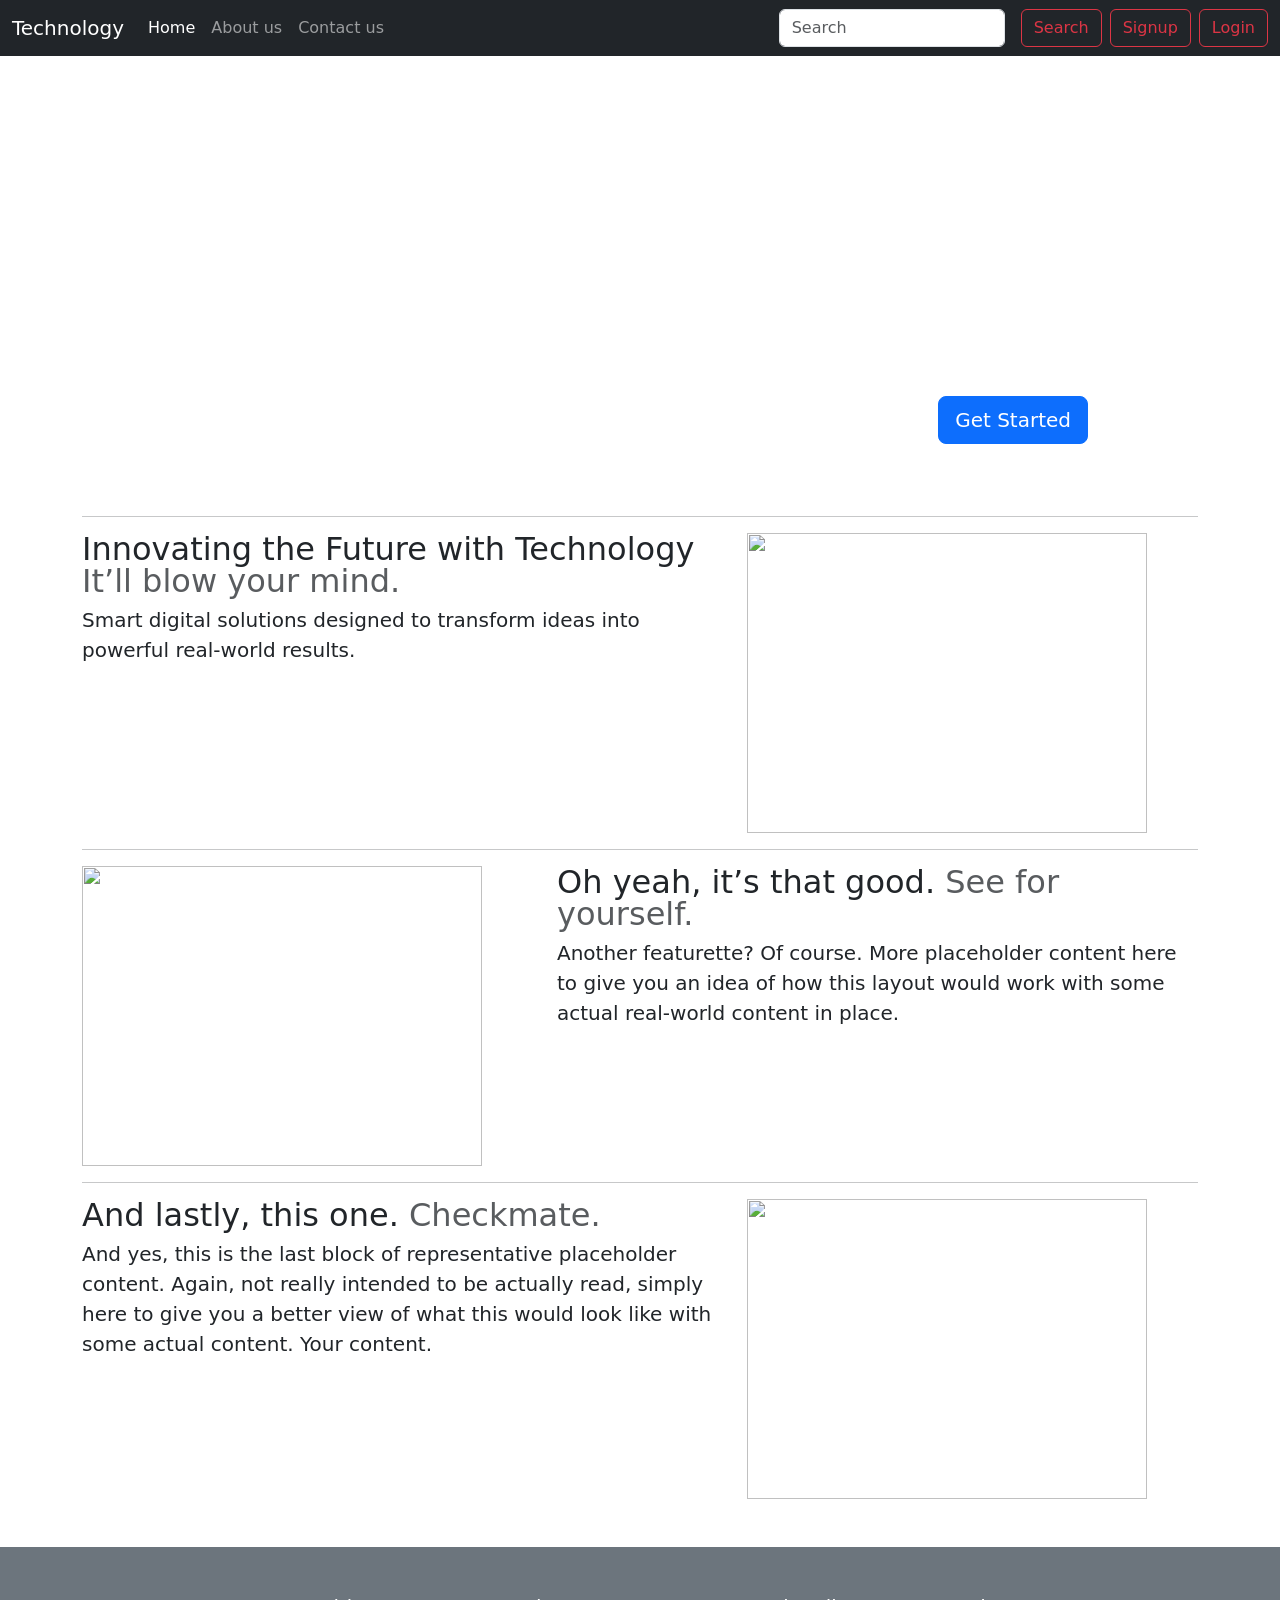
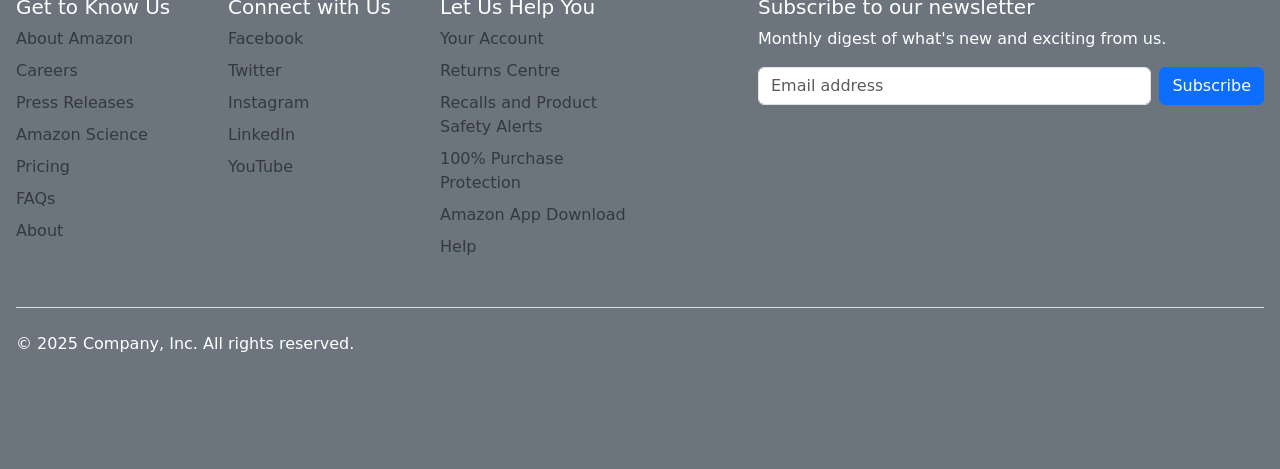
==== index.html @ ddcedeeb "Add files via upload file added" ====
<!doctype html>
<html lang="en">

<head>
  <meta charset="utf-8">
  <meta name="viewport" content="width=device-width, initial-scale=1">
  <title>Bootstrap Project</title>
  <link rel="stylesheet" href="style.css">
  <link href="https://cdn.jsdelivr.net/npm/bootstrap@5.3.8/dist/css/bootstrap.min.css" rel="stylesheet"
    integrity="sha384-sRIl4kxILFvY47J16cr9ZwB07vP4J8+LH7qKQnuqkuIAvNWLzeN8tE5YBujZqJLB" crossorigin="anonymous">
</head>

<body>


  <header data-bs-theme="light">
    <nav class="navbar navbar-expand-md navbar-dark fixed-top bg-dark">
      <div class="container-fluid"> <a class="navbar-brand" href="#">Technology</a> <button class="navbar-toggler"
          type="button" data-bs-toggle="collapse" data-bs-target="#navbarCollapse" aria-controls="navbarCollapse"
          aria-expanded="false" aria-label="Toggle navigation"> <span class="navbar-toggler-icon"></span> </button>
        <div class="collapse navbar-collapse" id="navbarCollapse">
          <ul class="navbar-nav me-auto mb-2 mb-md-0">
            <li class="nav-item"> <a class="nav-link active" aria-current="page" href="#">Home</a> </li>
            <li class="nav-item"> <a class="nav-link" href="Aboutus.html">About us</a> </li>
            <li class="nav-item"> <a class="nav-link " href="contactus.html">Contact us</a> </li>
          </ul>
          <form class="d-flex" role="search"> <input class="form-control me-2" type="search" placeholder="Search"
              aria-label="Search"> <button class="btn btn-outline-danger ms-2" type="submit">Search</button>
            <button class="btn btn-outline-danger ms-2" type="button" data-bs-toggle="modal"
              data-bs-target="#SignupModal">Signup</button>

            <button class="btn btn-outline-danger ms-2" type="button" data-bs-toggle="modal"
              data-bs-target="#LoginModal">Login</button>
          </form>
        </div>
      </div>
    </nav>
  </header>
  <!-- Signup Modal -->
  <div class="modal fade" id="SignupModal" data-bs-backdrop="static" data-bs-keyboard="false" tabindex="-1"
    aria-labelledby="SignupModalLabel" aria-hidden="true">
    <div class="modal-dialog">
      <div class="modal-content">
        <div class="modal-header">
          <h1 class="modal-title fs-5" id="SignupModalLabel">Signup</h1>
          <button type="button" class="btn-close" data-bs-dismiss="modal" aria-label="Close"></button>
        </div>
        <div class="modal-body">
         <form class="row g-3">
  <div class="col-md-6">
    <label for="inputEmail4" class="form-label">Email</label>
    <input type="email" class="form-control" id="inputEmail4">
  </div>
  <div class="col-md-6">
    <label for="inputPassword4" class="form-label">Password</label>
    <input type="password" class="form-control" id="inputPassword4">
  </div>
  <div class="col-12">
    <label for="inputAddress" class="form-label">Address</label>
    <input type="text" class="form-control" id="inputAddress" placeholder="1234 Main St">
  </div>
  <div class="col-12">
    <label for="inputAddress2" class="form-label">Address 2</label>
    <input type="text" class="form-control" id="inputAddress2" placeholder="Apartment, studio, or floor">
  </div>
  <div class="col-md-6">
    <label for="inputCity" class="form-label">City</label>
    <input type="text" class="form-control" id="inputCity">
  </div>
  <div class="col-md-4">
    <label for="inputState" class="form-label">State</label>
    <select id="inputState" class="form-select">
      <option selected>Choose...</option>
      <option>...</option>
    </select>
  </div>
  <div class="col-md-2">
    <label for="inputZip" class="form-label">Zip</label>
    <input type="text" class="form-control" id="inputZip">
  </div>
  <div class="col-12">
    <div class="form-check">
      <input class="form-check-input" type="checkbox" id="gridCheck">
      <label class="form-check-label" for="gridCheck">
        Check me out
      </label>
    </div>
  </div>
  <div class="col-12">
    <button type="submit" class="btn btn-primary">Sign in</button>
  </div>
</form>
        </div>
        <!-- <div class="modal-footer">
          <button type="button" class="btn btn-secondary" data-bs-dismiss="modal">Close</button>
          <button type="button" class="btn btn-primary">Understood</button>
        </div> -->
      </div>
    </div>
  </div>
  <!-- Login Modal -->
  <div class="modal fade" id="LoginModal" data-bs-backdrop="static" data-bs-keyboard="false" tabindex="-1"
    aria-labelledby="LoginModalLabel" aria-hidden="true">
    <div class="modal-dialog">
      <div class="modal-content">
        <div class="modal-header">
          <h1 class="modal-title fs-5" id="LoginModalLabel">Login</h1>
          <button type="button" class="btn-close" data-bs-dismiss="modal" aria-label="Close"></button>
        </div>
        <div class="modal-body">
        <div class="mb-3 row">
  <label for="staticEmail" class="col-sm-2 col-form-label">Email</label>
  <div class="col-sm-10">
    <input type="text" readonly class="form-control-plaintext" id="staticEmail" value="email@example.com">
  </div>
</div>
<div class="mb-3 row">
  <label for="inputPassword" class="col-sm-2 col-form-label">Password</label>
  <div class="col-sm-10">
    <input type="password" class="form-control" id="inputPassword">
  </div>
</div>
<div class="col-12">
    <button class="btn btn-primary" type="submit">Submit form</button>
  </div>
        </div>
        <!-- <div class="modal-footer">
          <button type="button" class="btn btn-secondary" data-bs-dismiss="modal">Close</button>
          <button type="button" class="btn btn-primary">Understood</button>
        </div> -->
      </div>
    </div>
  </div>
  <main>

    <div id="carouselExampleCaptions" class="carousel slide">
      <div class="carousel-indicators">
        <button type="button" data-bs-target="#carouselExampleCaptions" data-bs-slide-to="0" class="active"
          aria-current="true" aria-label="Slide 1"></button>
        <button type="button" data-bs-target="#carouselExampleCaptions" data-bs-slide-to="1"
          aria-label="Slide 2"></button>
        <button type="button" data-bs-target="#carouselExampleCaptions" data-bs-slide-to="2"
          aria-label="Slide 3"></button>
      </div>
      <div class="carousel-inner">
        <div class="carousel-item active">
          <img src="img/photoslider3.avif" class="d-block w-100 slider-img" alt="...">
          <div class="container">
            <div class="carousel-caption text-end">
              <h1>Welcome to Our World of Innovation</h1>
              <p>We create smart, modern, and reliable solutions to help your business grow faster and smarter.</p>
              <p><a class="btn btn-lg btn-primary" href="#">Get Started</a></p>
            </div>
          </div>
        </div>
        <div class="carousel-item">
          <img src="img/photoslider1.avif" class="d-block w-100 slider-img" alt="...">
          <div class="container">
            <div class="carousel-caption text-start">
              <h1>Powered by Modern Technology</h1>
              <p class="opacity-75">We use the latest tools and technologies to build fast, secure, and scalable
                solutions.</p>
              <p><a class="btn btn-lg btn-primary" href="#">View Projects</a></p>
            </div>
          </div>
        </div>
        <div class="carousel-item">
          <img src="img/photoslider2.avif" class="d-block w-100 slider-img" alt="...">
          <div class="container">
            <div class="carousel-caption">
              <h1>Professional Solutions for Your Success</h1>
              <p>From design to development, we deliver high-quality services tailored to your needs.</p>
              <p><a class="btn btn-lg btn-primary" href="#">Explore Services</a></p>
            </div>
          </div>
        </div>
      </div>
      <button class="carousel-control-prev" type="button" data-bs-target="#carouselExampleCaptions"
        data-bs-slide="prev">
        <span class="carousel-control-prev-icon" aria-hidden="true"></span>
        <span class="visually-hidden">Previous</span>
      </button>
      <button class="carousel-control-next" type="button" data-bs-target="#carouselExampleCaptions"
        data-bs-slide="next">
        <span class="carousel-control-next-icon" aria-hidden="true"></span>
        <span class="visually-hidden">Next</span>
      </button>
    </div>
  </main>
  <div class="container">
    <hr class="featurette-divider">
    <div class="row featurette">
      <div class="col-md-7">
        <h2 class="featurette-heading fw-normal lh-1">Innovating the Future with Technology <span
            class="text-body-secondary">It’ll
            blow your mind.</span></h2>
        <p class="lead">Smart digital solutions designed to transform ideas into powerful real-world results.
        </p>
      </div>
      <div class="col-md-5">
        <img src="img/phototech1.avif" height="300" width="400" alt="">
        <title>Placeholder</title>
      </div>
    </div>


    <hr class="featurette-divider">

    <div class="row featurette">
      <div class="col-md-7 order-md-2">
        <h2 class="featurette-heading fw-normal lh-1">Oh yeah, it’s that good. <span class="text-body-secondary">See for
            yourself.</span></h2>
        <p class="lead">Another featurette? Of course. More placeholder content here to give you an idea of how this
          layout would work with some actual real-world content in place.</p>
      </div>
      <div class="col-md-5 order-md-1"> <img src="img/phototech2.avif" height="300" width="400" alt=""> </div>
    </div>

    <hr class="featurette-divider">

    <div class="row featurette">
      <div class="col-md-7">
        <h2 class="featurette-heading fw-normal lh-1">And lastly, this one. <span
            class="text-body-secondary">Checkmate.</span></h2>
        <p class="lead">And yes, this is the last block of representative placeholder content. Again, not really
          intended to be actually read, simply here to give you a better view of what this would look like with some
          actual content. Your content.</p>
      </div>
      <div class="col-md-5"> <img src="img/phototech3.avif" height="300" width="400" alt=""> </div>
    </div>
  </div>

  <footer class="py-5 text-bg-secondary p-3 mt-5">
    <div class="row">
      <div class="col-6 col-md-2 mb-3">
        <h5>Get to Know Us</h5>
        <ul class="nav flex-column">
          <li class="nav-item mb-2"><a href="#" class="nav-link p-0 text-body-secondary">About Amazon</a></li>
          <li class="nav-item mb-2"><a href="#" class="nav-link p-0 text-body-secondary">Careers</a></li>
          <li class="nav-item mb-2"><a href="#" class="nav-link p-0 text-body-secondary">Press Releases</a></li>
          <li class="nav-item mb-2"><a href="#" class="nav-link p-0 text-body-secondary">Amazon Science</a></li>
          <li class="nav-item mb-2"><a href="#" class="nav-link p-0 text-body-secondary">Pricing</a></li>
          <li class="nav-item mb-2"><a href="#" class="nav-link p-0 text-body-secondary">FAQs</a></li>
          <li class="nav-item mb-2"><a href="#" class="nav-link p-0 text-body-secondary">About</a></li>
        </ul>
      </div>
      <div class="col-6 col-md-2 mb-3">
        <h5>Connect with Us</h5>
        <ul class="nav flex-column">
          <li class="nav-item mb-2"><a href="#" class="nav-link p-0 text-body-secondary">Facebook</a></li>
          <li class="nav-item mb-2"><a href="#" class="nav-link p-0 text-body-secondary">Twitter</a></li>
          <li class="nav-item mb-2"><a href="#" class="nav-link p-0 text-body-secondary">Instagram</a></li>
          <li class="nav-item mb-2"><a href="#" class="nav-link p-0 text-body-secondary">LinkedIn</a></li>
          <li class="nav-item mb-2"><a href="#" class="nav-link p-0 text-body-secondary">YouTube</a></li>
        </ul>
      </div>
      <div class="col-6 col-md-2 mb-3">
        <h5>Let Us Help You</h5>
        <ul class="nav flex-column">
          <li class="nav-item mb-2"><a href="#" class="nav-link p-0 text-body-secondary">Your Account
            </a></li>
          <li class="nav-item mb-2"><a href="#" class="nav-link p-0 text-body-secondary">Returns Centre</a></li>
          <li class="nav-item mb-2"><a href="#" class="nav-link p-0 text-body-secondary">Recalls and Product Safety
              Alerts</a></li>
          <li class="nav-item mb-2"><a href="#" class="nav-link p-0 text-body-secondary">100% Purchase Protection</a>
          </li>
          <li class="nav-item mb-2"><a href="#" class="nav-link p-0 text-body-secondary">Amazon App Download</a></li>
          <li class="nav-item mb-2"><a href="#" class="nav-link p-0 text-body-secondary">Help</a></li>
        </ul>
      </div>
      <div class="col-md-5 offset-md-1 mb-3">
        <form>
          <h5>Subscribe to our newsletter</h5>
          <p>Monthly digest of what's new and exciting from us.</p>
          <div class="d-flex flex-column flex-sm-row w-100 gap-2"> <label for="newsletter1"
              class="visually-hidden">Email address</label> <input id="newsletter1" type="email" class="form-control"
              placeholder="Email address"> <button class="btn btn-primary" type="button">Subscribe</button> </div>
        </form>
      </div>
    </div>
    <div class="d-flex flex-column flex-sm-row justify-content-between py-4 my-4 border-top">
      <p>© 2025 Company, Inc. All rights reserved.</p>
      <ul class="list-unstyled d-flex">
        <li class="ms-3"><a class="link-body-emphasis" href="#" aria-label="Instagram"><svg class="bi" width="24"
              height="24">
              <use xlink:href="#instagram"></use>
            </svg></a></li>
        <li class="ms-3"><a class="link-body-emphasis" href="#" aria-label="Facebook"><svg class="bi" width="24"
              height="24" aria-hidden="true">
              <use xlink:href="#facebook"></use>
            </svg></a></li>
      </ul>
    </div>
  </footer>

  <script src="https://cdn.jsdelivr.net/npm/bootstrap@5.3.8/dist/js/bootstrap.bundle.min.js"
    integrity="sha384-FKyoEForCGlyvwx9Hj09JcYn3nv7wiPVlz7YYwJrWVcXK/BmnVDxM+D2scQbITxI"
    crossorigin="anonymous"></script>
</body>

</html>
---- style.css ----
.slider-img {
  height: 500px;        /* same height for all images */
  object-fit: cover;    /* crop nicely, no stretching */
}
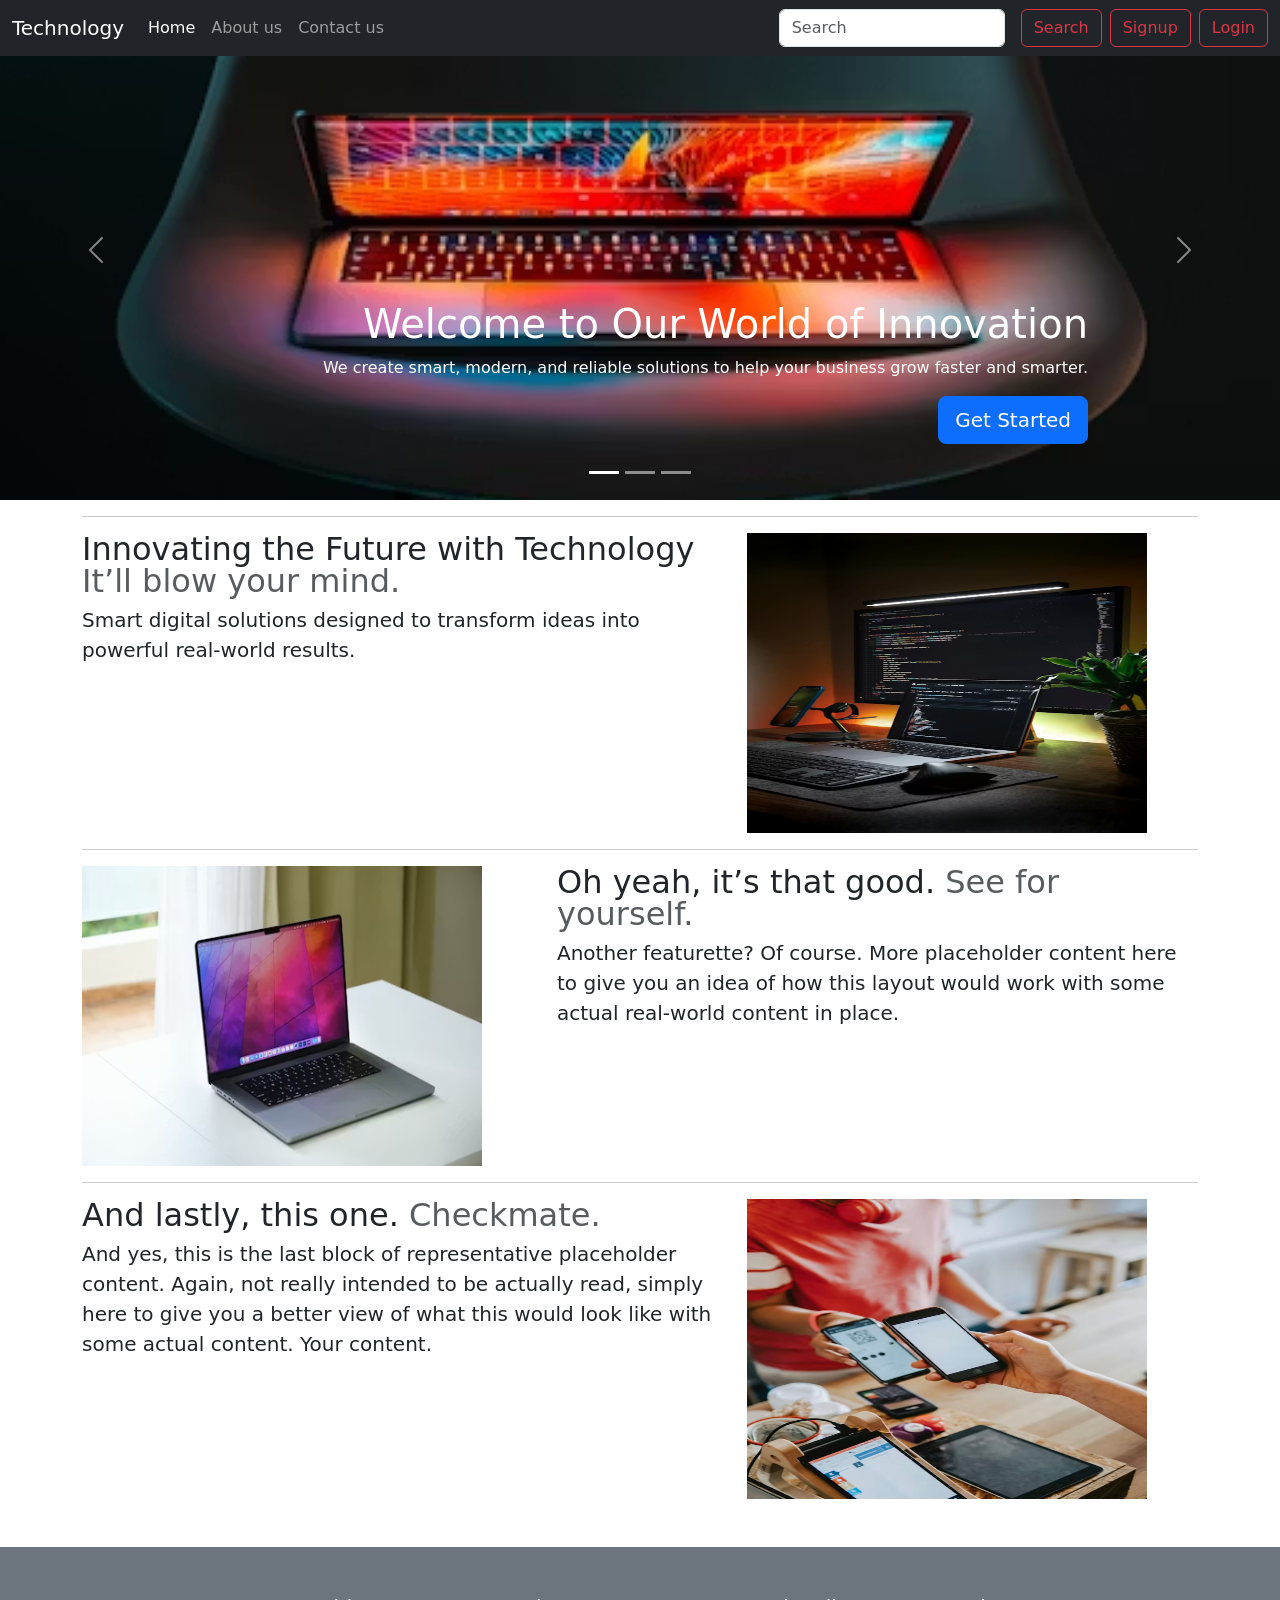
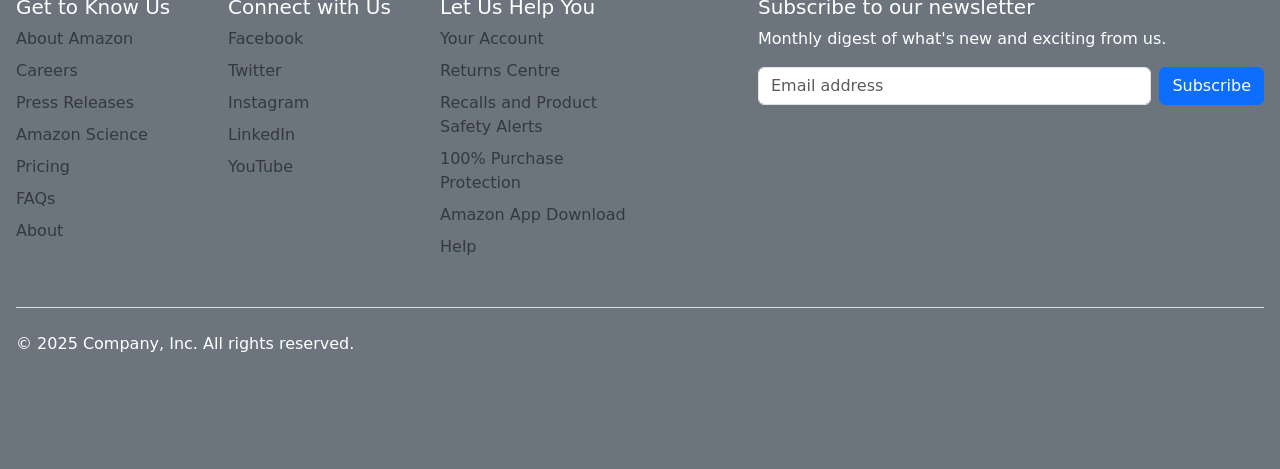
==== commit 360d571d: "Update index file remove img folder" ====
--- a/index.html
+++ b/index.html
@@ -144,7 +144,7 @@
       </div>
       <div class="carousel-inner">
         <div class="carousel-item active">
-          <img src="img/photoslider3.avif" class="d-block w-100 slider-img" alt="...">
+          <img src="photoslider3.avif" class="d-block w-100 slider-img" alt="...">
           <div class="container">
             <div class="carousel-caption text-end">
               <h1>Welcome to Our World of Innovation</h1>
@@ -154,7 +154,7 @@
           </div>
         </div>
         <div class="carousel-item">
-          <img src="img/photoslider1.avif" class="d-block w-100 slider-img" alt="...">
+          <img src="photoslider1.avif" class="d-block w-100 slider-img" alt="...">
           <div class="container">
             <div class="carousel-caption text-start">
               <h1>Powered by Modern Technology</h1>
@@ -165,7 +165,7 @@
           </div>
         </div>
         <div class="carousel-item">
-          <img src="img/photoslider2.avif" class="d-block w-100 slider-img" alt="...">
+          <img src="photoslider2.avif" class="d-block w-100 slider-img" alt="...">
           <div class="container">
             <div class="carousel-caption">
               <h1>Professional Solutions for Your Success</h1>
@@ -198,7 +198,7 @@
         </p>
       </div>
       <div class="col-md-5">
-        <img src="img/phototech1.avif" height="300" width="400" alt="">
+        <img src="phototech1.avif" height="300" width="400" alt="">
         <title>Placeholder</title>
       </div>
     </div>
@@ -213,7 +213,7 @@
         <p class="lead">Another featurette? Of course. More placeholder content here to give you an idea of how this
           layout would work with some actual real-world content in place.</p>
       </div>
-      <div class="col-md-5 order-md-1"> <img src="img/phototech2.avif" height="300" width="400" alt=""> </div>
+      <div class="col-md-5 order-md-1"> <img src="phototech2.avif" height="300" width="400" alt=""> </div>
     </div>
 
     <hr class="featurette-divider">
@@ -226,7 +226,7 @@
           intended to be actually read, simply here to give you a better view of what this would look like with some
           actual content. Your content.</p>
       </div>
-      <div class="col-md-5"> <img src="img/phototech3.avif" height="300" width="400" alt=""> </div>
+      <div class="col-md-5"> <img src="phototech3.avif" height="300" width="400" alt=""> </div>
     </div>
   </div>
 
@@ -298,4 +298,5 @@
     crossorigin="anonymous"></script>
 </body>
 
-</html>+
+</html>
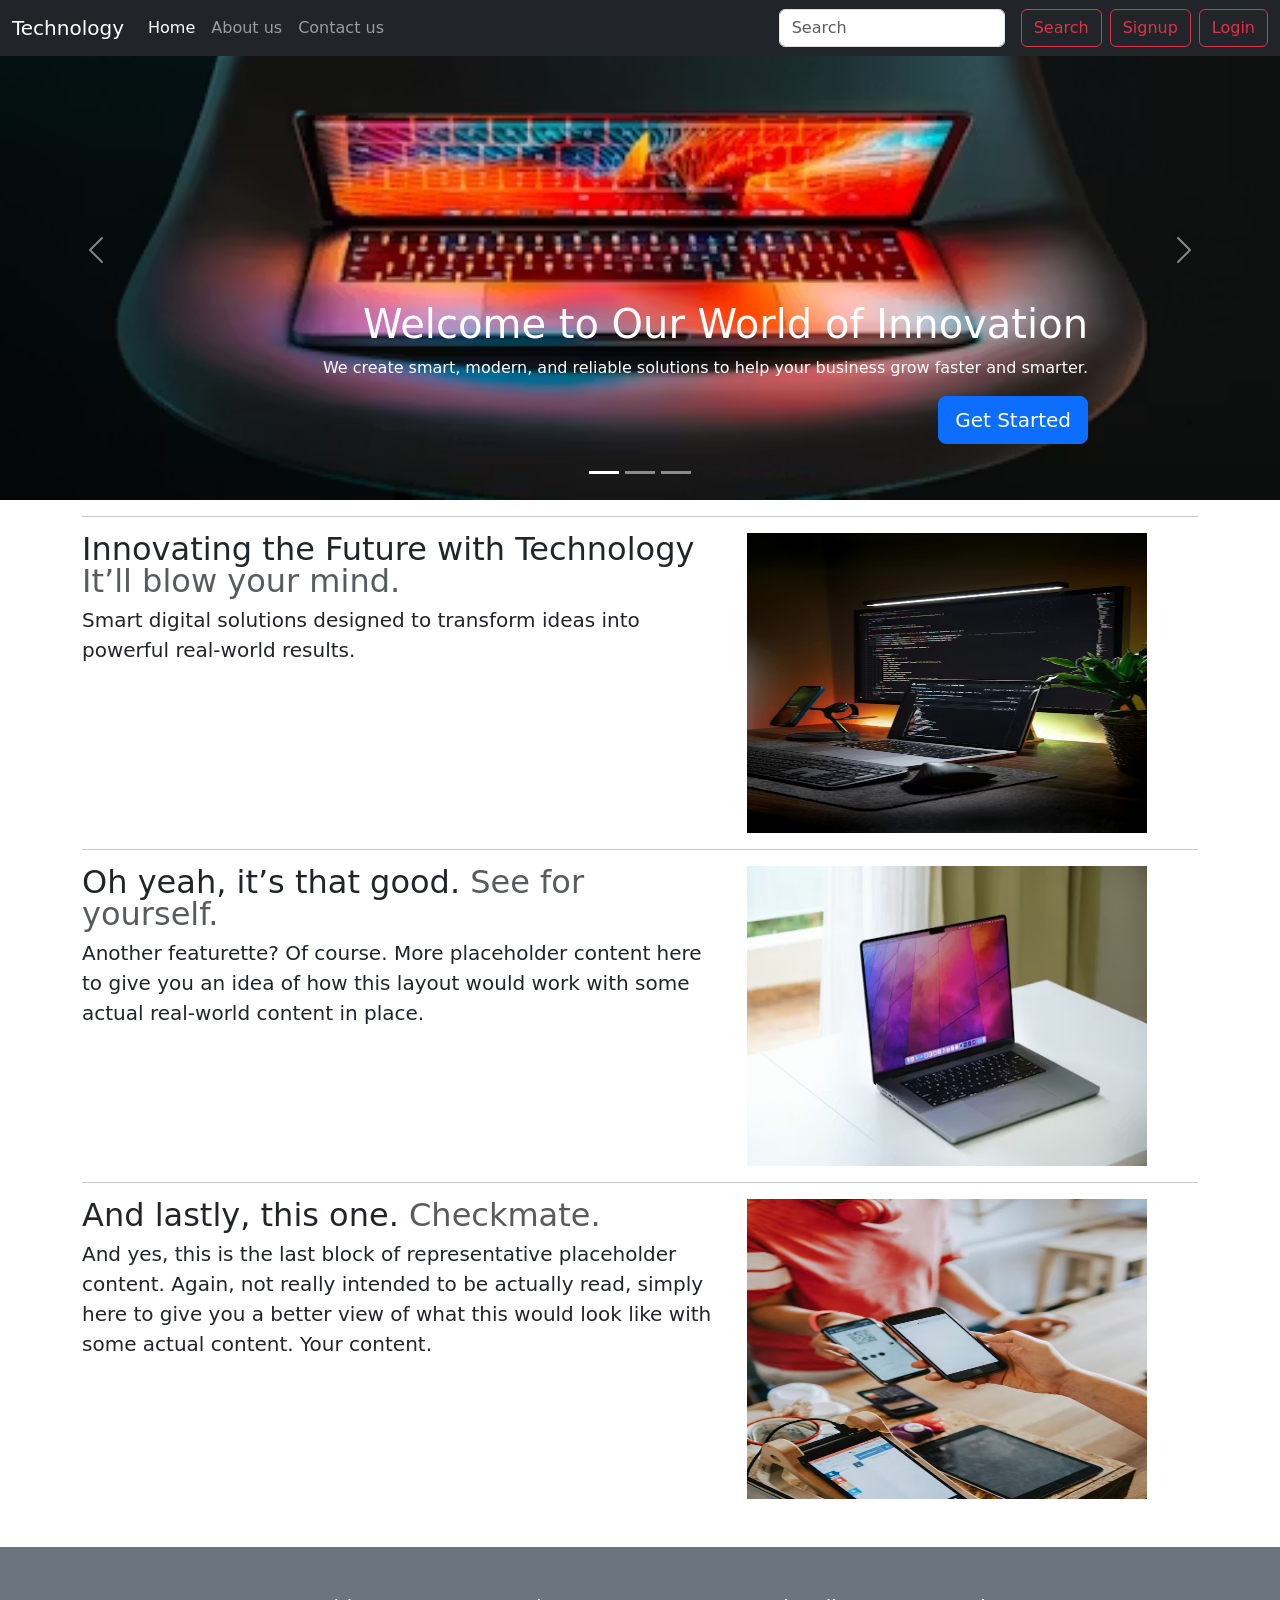
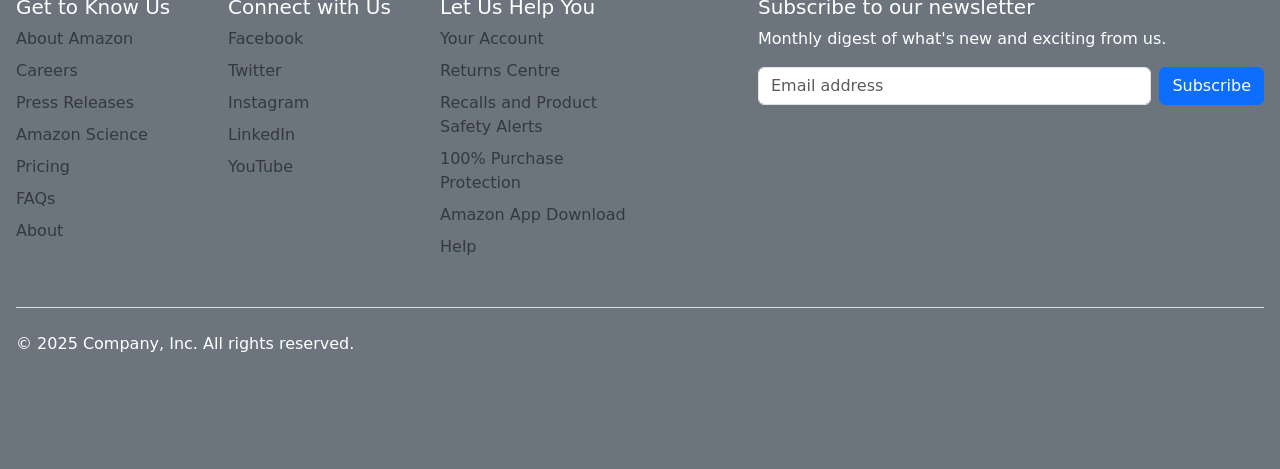
==== commit a9ed4a68: "index changes in 2nd img" ====
--- a/index.html
+++ b/index.html
@@ -207,13 +207,13 @@
     <hr class="featurette-divider">
 
     <div class="row featurette">
-      <div class="col-md-7 order-md-2">
+      <div class="col-md-7">
         <h2 class="featurette-heading fw-normal lh-1">Oh yeah, it’s that good. <span class="text-body-secondary">See for
             yourself.</span></h2>
         <p class="lead">Another featurette? Of course. More placeholder content here to give you an idea of how this
           layout would work with some actual real-world content in place.</p>
       </div>
-      <div class="col-md-5 order-md-1"> <img src="phototech2.avif" height="300" width="400" alt=""> </div>
+      <div class="col-md-5"> <img src="phototech2.avif" height="300" width="400" alt=""> </div>
     </div>
 
     <hr class="featurette-divider">
@@ -300,3 +300,4 @@
 
 
 </html>
+
